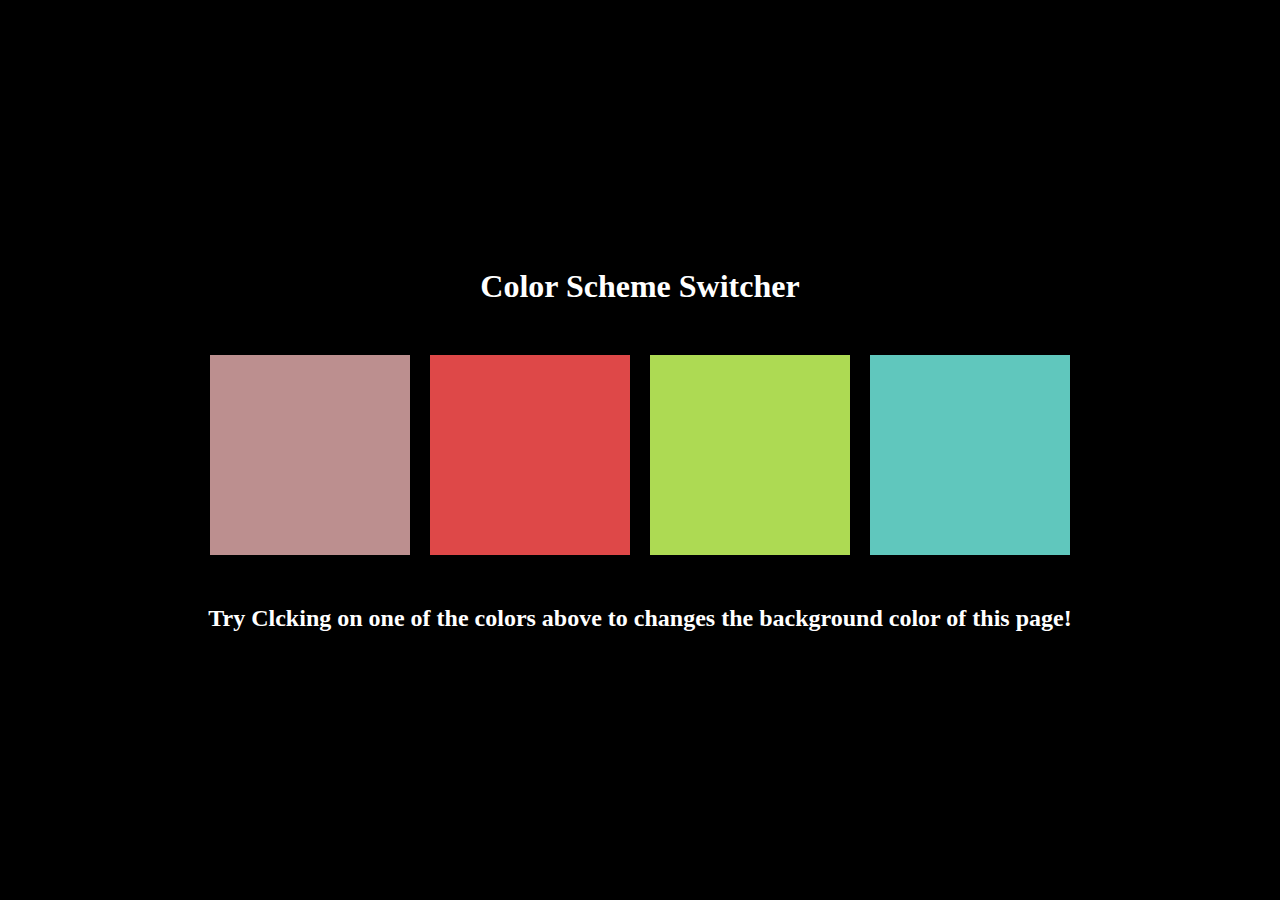
==== Projects/01_colorChanger/index.html @ 20b943dd "created the project ui with styling" ====
<!DOCTYPE html>
<html lang="en">
<head>
    <meta charset="UTF-8">
    <meta name="viewport" content="width=device-width, initial-scale=1.0">
    <title>colour_changer</title>
    <link rel="stylesheet" href="style.css">
</head>
<body>
    <div class="container">
    <h1>Color Scheme Switcher</h1>
    <div class="buttons_container">
        <div id="box1"></div>
        <div id="box2"></div>
        <div id="box3"></div>
        <div id="box4"></div>
    </div>
    <h2>Try Clcking on one of the colors above to changes the background color of this page!</h2>
</div>
    <script src="index.js"></script>
</body>
</html>
---- Projects/01_colorChanger/style.css ----
*{
    margin: 0;
    padding: 0;
    box-sizing: border-box;
}

body{
    background: #000;
    color: white;
}

.container{
    display: flex;
    flex-direction: column;
    align-items: center;
    justify-content: center;
    height: 100vh;
    gap: 50px;
}
.buttons_container{
    display: flex;
    align-items: center;
    justify-content: center;
    flex-direction: row;
    gap: 20px;
}

#box1{
background: rosybrown;
height: 200px;
width: 200px;
}
#box1{
background: rosybrown;
height: 200px;
width: 200px;
}
#box2{
background: rgb(222, 72, 72);
height: 200px;
width: 200px;
}
#box3{
background: rgb(173, 218, 83);
height: 200px;
width: 200px;
}
#box4{
background: rgb(96, 199, 189);
height: 200px;
width: 200px;
}
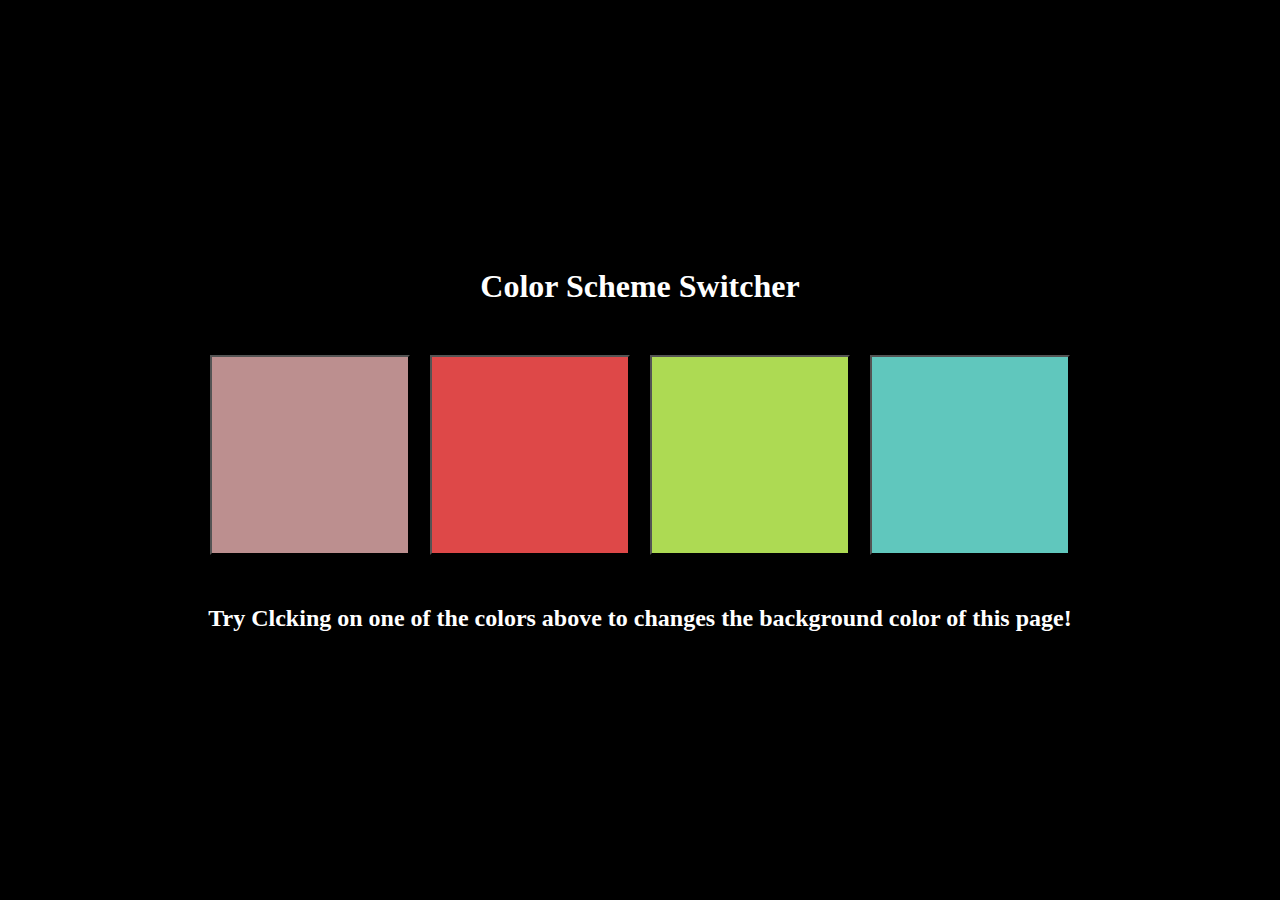
==== commit 1694b8c2: "complete Structure" ====
--- a/Projects/01_colorChanger/index.html
+++ b/Projects/01_colorChanger/index.html
@@ -10,10 +10,10 @@
     <div class="container">
     <h1>Color Scheme Switcher</h1>
     <div class="buttons_container">
-        <div id="box1"></div>
-        <div id="box2"></div>
-        <div id="box3"></div>
-        <div id="box4"></div>
+        <button id="box1"></button>
+        <button id="box2"></button>
+        <button id="box3"></button>
+        <button id="box4"></button>
     </div>
     <h2>Try Clcking on one of the colors above to changes the background color of this page!</h2>
 </div>
